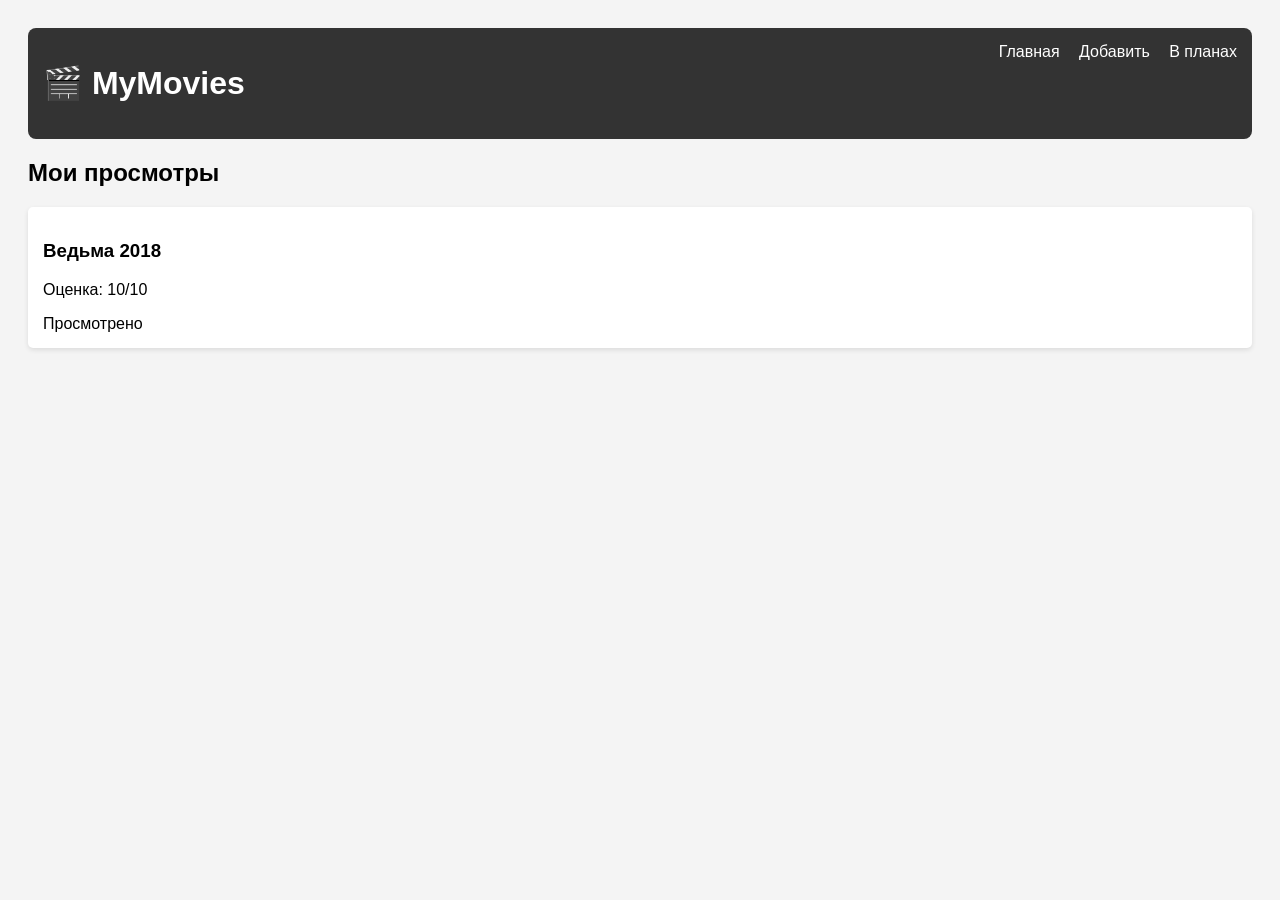
==== index.html @ 2dffd2ed "end" ====
<!DOCTYPE html>
<html lang="ru">
<head>
    <meta charset="UTF-8">
    <title>Кино дневник</title>
    <link rel="stylesheet" href="style.css">
</head>
<body>
    <header>
        <h1>🎬 MyMovies</h1>
        <nav>
            <a href="index.html">Главная</a>
            <a href="add_movie.html">Добавить</a>
            <a href="plans.html">В планах</a>
        </nav>
    </header>
    <main id="movie-list">
        <h2>Мои просмотры</h2>
        <div class="movie-card">
            <h3>Ведьма 2018</h3>
            <p>Оценка: 10/10</p>
            <span class="status">Просмотрено</span>
        </div>
    </main>
</body>
</html>
---- style.css ----
body { font-family: sans-serif; background: #f4f4f4; padding: 20px; }
header { display: flex; justify-content: space-between; background: #333; color: #fff; padding: 15px; border-radius: 8px; }
nav a { color: white; margin-left: 15px; text-decoration: none; }
.movie-card { background: white; padding: 15px; margin-top: 10px; border-radius: 5px; box-shadow: 0 2px 5px rgba(0,0,0,0.1); }
form { display: flex; flex-direction: column; gap: 10px; max-width: 400px; }
input, select, textarea, button { padding: 10px; border-radius: 4px; border: 1px solid #ccc; }
button { background: #28a745; color: white; cursor: pointer; }
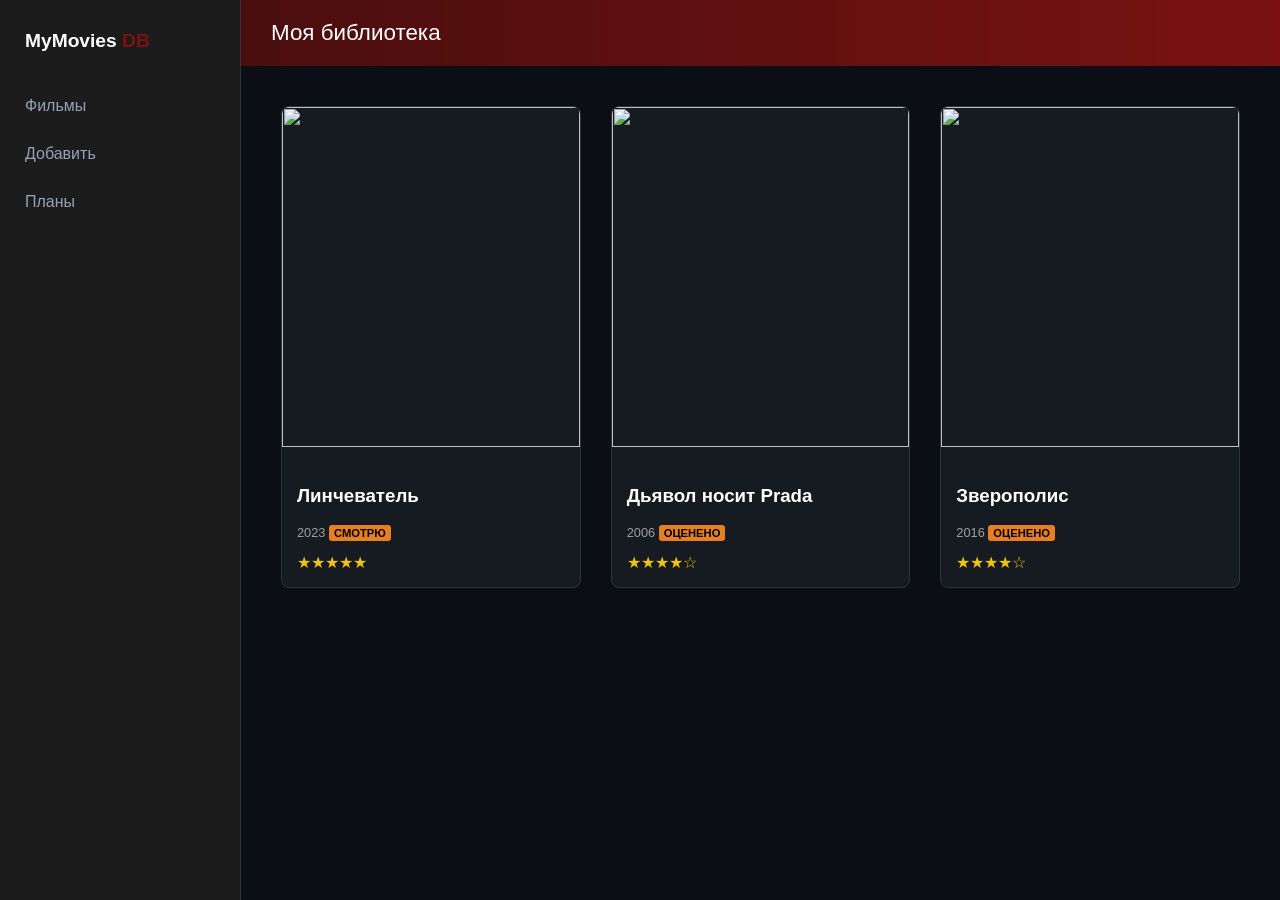
==== commit 6c6d6568: "lalal" ====
--- a/index.html
+++ b/index.html
@@ -2,25 +2,23 @@
 <html lang="ru">
 <head>
     <meta charset="UTF-8">
-    <title>Кино дневник</title>
+    <meta name="viewport" content="width=device-width, initial-scale=1.0">
+    <title>MyMovies DB</title>
     <link rel="stylesheet" href="style.css">
 </head>
 <body>
-    <header>
-        <h1>🎬 MyMovies</h1>
-        <nav>
-            <a href="index.html">Главная</a>
-            <a href="add_movie.html">Добавить</a>
-            <a href="plans.html">В планах</a>
-        </nav>
-    </header>
-    <main id="movie-list">
-        <h2>Мои просмотры</h2>
-        <div class="movie-card">
-            <h3>Ведьма 2018</h3>
-            <p>Оценка: 10/10</p>
-            <span class="status">Просмотрено</span>
-        </div>
-    </main>
+<nav class="sidebar">
+    <div class="logo">MyMovies <span>DB</span></div>
+    <a href="index.html">Фильмы</a>
+    <a href="add_movie.html">Добавить</a>
+    <a href="plans.html">Планы</a>
+</nav>
+    <div class="main-content">
+        <header>Моя библиотека</header>
+        <main class="content-area">
+            <div id="movie-list" class="movie-grid"></div>
+        </main>
+    </div>
+    <script src="index.js"></script>
 </body>
 </html>
--- a/style.css
+++ b/style.css
@@ -1,7 +1,101 @@
-body { font-family: sans-serif; background: #f4f4f4; padding: 20px; }
-header { display: flex; justify-content: space-between; background: #333; color: #fff; padding: 15px; border-radius: 8px; }
-nav a { color: white; margin-left: 15px; text-decoration: none; }
-.movie-card { background: white; padding: 15px; margin-top: 10px; border-radius: 5px; box-shadow: 0 2px 5px rgba(0,0,0,0.1); }
-form { display: flex; flex-direction: column; gap: 10px; max-width: 400px; }
-input, select, textarea, button { padding: 10px; border-radius: 4px; border: 1px solid #ccc; }
-button { background: #28a745; color: white; cursor: pointer; }+:root {
+    --bg-dark: #0b0e14;
+    --sidebar-bg: #1c1c1c;
+    --accent: #7a1212;
+    --text-main: #ffffff;
+    --text-dim: #94a3b8;
+}
+
+body {
+    margin: 0;
+    background-color: var(--bg-dark);
+    color: var(--text-main);
+    font-family: 'Inter', sans-serif;
+    display: flex;
+    height: 100vh;
+}
+
+.sidebar {
+    width: 240px;
+    background: var(--sidebar-bg);
+    border-right: 1px solid #2d343f;
+    display: flex;
+    flex-direction: column;
+}
+
+.logo { padding: 30px 25px; font-weight: bold; font-size: 1.2rem; }
+.logo span { color: var(--accent); }
+
+.sidebar a {
+    padding: 15px 25px;
+    color: var(--text-dim);
+    text-decoration: none;
+    transition: 0.2s;
+}
+
+.sidebar a.active {
+    color: #fff;
+    background: #252525;
+    border-left: 4px solid var(--accent);
+}
+
+.main-content { flex: 1; display: flex; flex-direction: column; }
+
+header {
+    background: linear-gradient(90deg, #4a0e0e, #7a1212);
+    padding: 20px 30px;
+    font-size: 1.4rem;
+}
+
+.content-area { padding: 40px; overflow-y: auto; }
+
+/* Сетка карточек */
+.movie-grid {
+    display: grid;
+    grid-template-columns: repeat(auto-fill, minmax(240px, 1fr));
+    gap: 30px;
+}
+
+.movie-card {
+    background: #161a21;
+    border-radius: 8px;
+    border: 1px solid #2d343f;
+    overflow: hidden;
+}
+
+.poster-wrapper img { width: 100%; height: 340px; object-fit: cover; }
+
+.card-info { padding: 15px; }
+
+.status-badge {
+    background: #e67e22;
+    color: #000;
+    font-size: 0.7rem;
+    padding: 2px 5px;
+    font-weight: bold;
+    border-radius: 3px;
+}
+
+.stars { color: #f1c40f; margin-top: 5px; }
+
+/* Форма добавления */
+.form-container { max-width: 800px; display: flex; flex-direction: column; gap: 20px; }
+.row { display: flex; gap: 20px; }
+.field { flex: 1; display: flex; flex-direction: column; gap: 8px; }
+.field label { font-size: 0.7rem; color: var(--text-dim); }
+input, select, textarea {
+    background: #111827;
+    border: 1px solid #1e293b;
+    padding: 12px;
+    color: #fff;
+    border-radius: 4px;
+}
+.save-btn {
+    background: var(--accent);
+    color: #fff;
+    border: none;
+    padding: 15px;
+    font-weight: bold;
+    cursor: pointer;
+    width: 200px;
+}
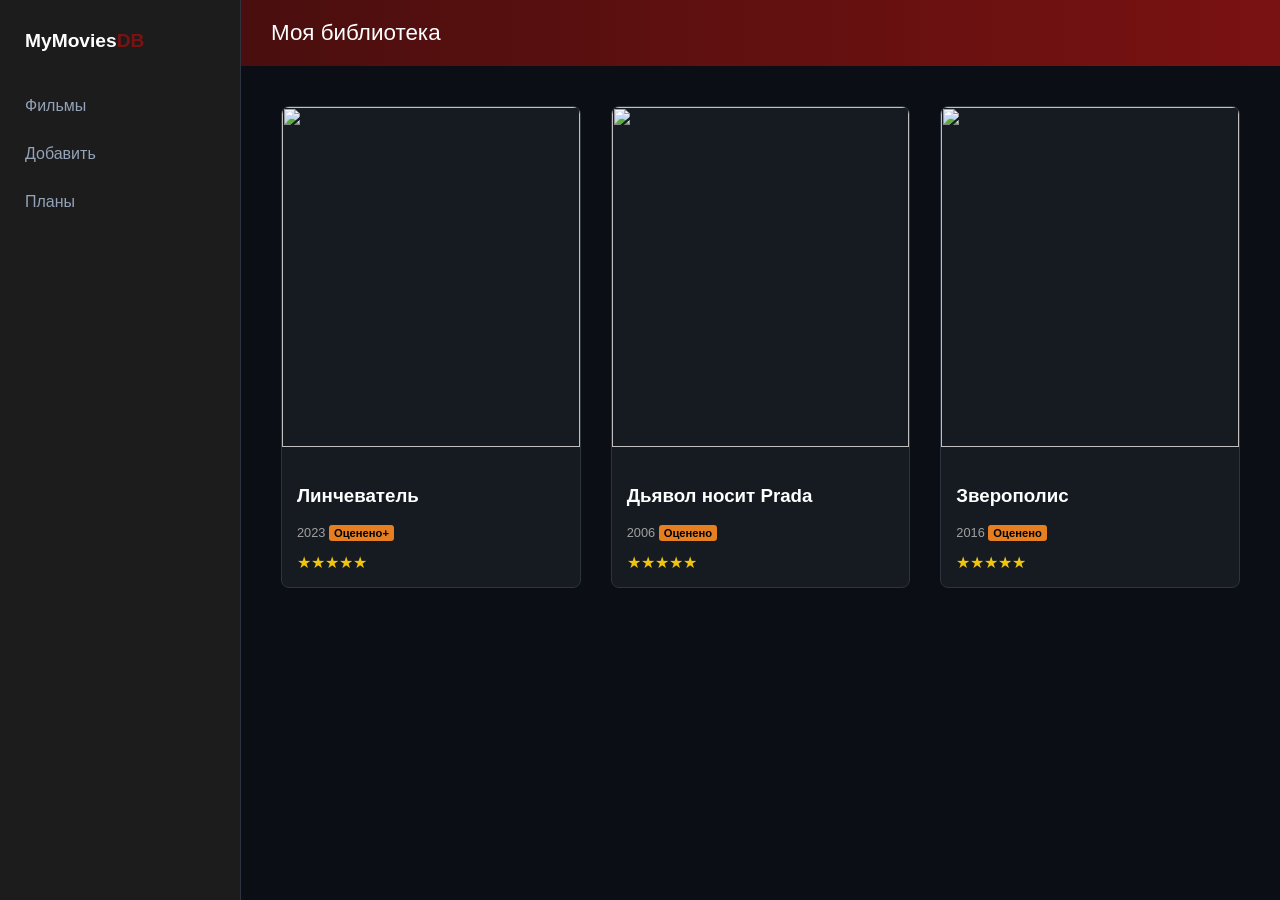
==== commit 0cc236ee: "редактирование" ====
--- a/index.html
+++ b/index.html
@@ -3,12 +3,12 @@
 <head>
     <meta charset="UTF-8">
     <meta name="viewport" content="width=device-width, initial-scale=1.0">
-    <title>MyMovies DB</title>
+    <title>MyMovies</title>
     <link rel="stylesheet" href="style.css">
 </head>
 <body>
 <nav class="sidebar">
-    <div class="logo">MyMovies <span>DB</span></div>
+    <div class="logo">MyMovies<span>DB</span></div>
     <a href="index.html">Фильмы</a>
     <a href="add_movie.html">Добавить</a>
     <a href="plans.html">Планы</a>
--- a/style.css
+++ b/style.css
@@ -49,7 +49,6 @@
 
 .content-area { padding: 40px; overflow-y: auto; }
 
-/* Сетка карточек */
 .movie-grid {
     display: grid;
     grid-template-columns: repeat(auto-fill, minmax(240px, 1fr));
@@ -78,7 +77,6 @@
 
 .stars { color: #f1c40f; margin-top: 5px; }
 
-/* Форма добавления */
 .form-container { max-width: 800px; display: flex; flex-direction: column; gap: 20px; }
 .row { display: flex; gap: 20px; }
 .field { flex: 1; display: flex; flex-direction: column; gap: 8px; }
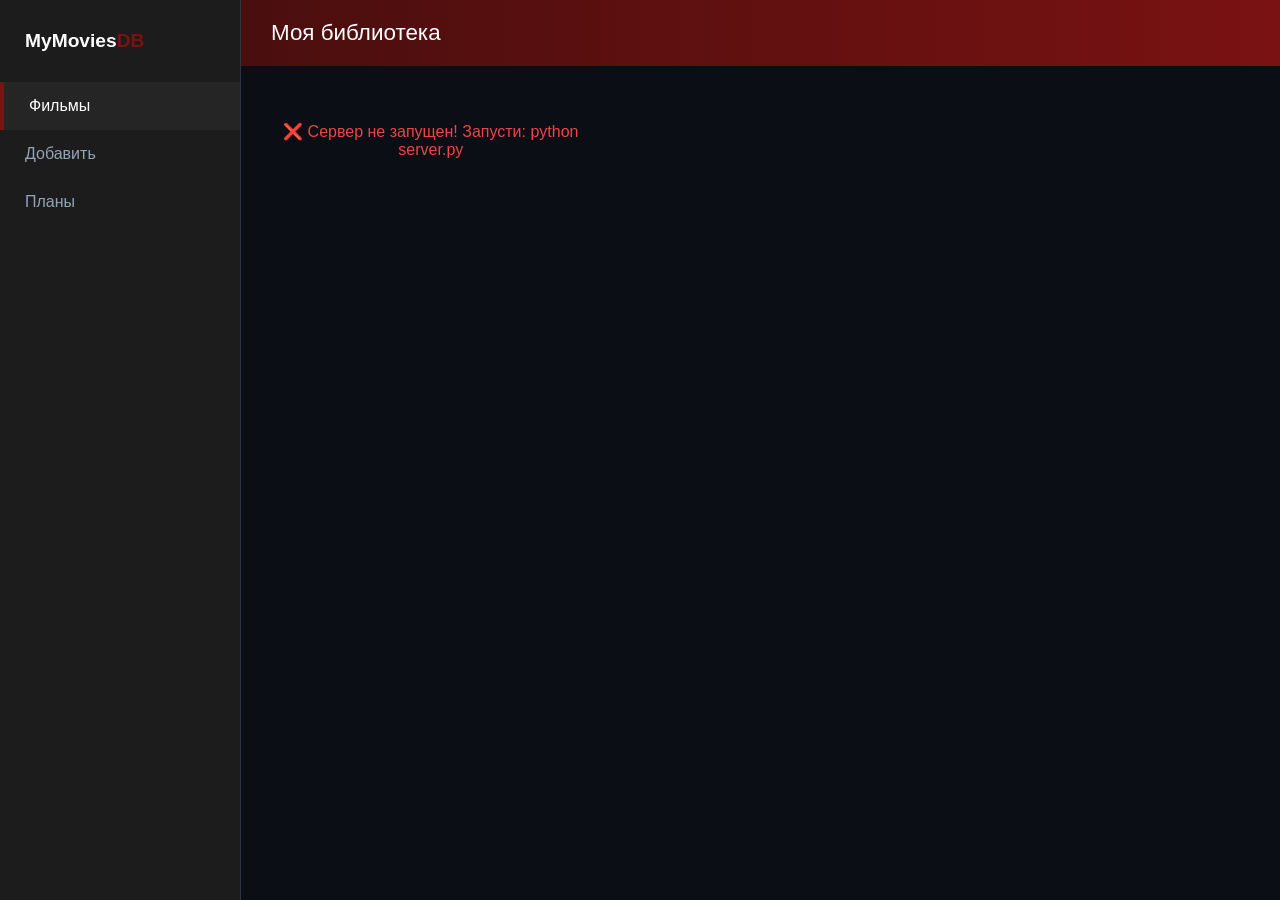
==== commit fae399f1: "python" ====
--- a/index.html
+++ b/index.html
@@ -9,16 +9,62 @@
 <body>
 <nav class="sidebar">
     <div class="logo">MyMovies<span>DB</span></div>
-    <a href="index.html">Фильмы</a>
+    <a href="index.html" class="active">Фильмы</a>
     <a href="add_movie.html">Добавить</a>
     <a href="plans.html">Планы</a>
 </nav>
-    <div class="main-content">
-        <header>Моя библиотека</header>
-        <main class="content-area">
-            <div id="movie-list" class="movie-grid"></div>
-        </main>
-    </div>
-    <script src="index.js"></script>
+<div class="main-content">
+    <header>Моя библиотека</header>
+    <main class="content-area">
+        <div id="movie-list" class="movie-grid"></div>
+    </main>
+</div>
+
+<script>
+    const API_URL = 'http://localhost:8000/api';
+    
+    async function loadMovies() {
+        try {
+            const response = await fetch(`${API_URL}/movies`);
+            const movies = await response.json();
+            
+            const container = document.getElementById('movie-list');
+            
+            if (movies.length === 0) {
+                container.innerHTML = '<p style="text-align: center; color: #94a3b8;">Нет фильмов. Добавьте первый!</p>';
+                return;
+            }
+            
+            container.innerHTML = movies.map(movie => `
+                <div class="movie-card">
+                    <div class="poster-wrapper">
+                        <img src="${movie.img || ''}" onerror="this.src='https://via.placeholder.com/300x450?text=No+Poster'">
+                    </div>
+                    <div class="card-info">
+                        <h3>${escapeHtml(movie.title)}</h3>
+                        <p style="font-size: 0.8rem; color: #a0a0a0;">
+                            ${movie.year || '—'} 
+                            <span class="status-badge">${movie.status || 'В планах'}</span>
+                        </p>
+                        <div class="stars">${movie.rating || '☆☆☆☆☆'}</div>
+                        ${movie.genre ? `<p style="font-size: 0.7rem; color: #94a3b8;">${escapeHtml(movie.genre)}</p>` : ''}
+                    </div>
+                </div>
+            `).join('');
+        } catch (error) {
+            console.error('Ошибка:', error);
+            document.getElementById('movie-list').innerHTML = 
+                '<p style="text-align: center; color: #ef4444;">❌ Сервер не запущен! Запусти: python server.py</p>';
+        }
+    }
+    
+    function escapeHtml(text) {
+        const div = document.createElement('div');
+        div.textContent = text;
+        return div.innerHTML;
+    }
+    
+    loadMovies();
+</script>
 </body>
 </html>
--- a/style.css
+++ b/style.css
@@ -96,4 +96,10 @@
     font-weight: bold;
     cursor: pointer;
     width: 200px;
+        transition: all 0.2s;
+}
+
+.save-btn:hover {
+    background: #9e1818;
+    transform: scale(1.02);
 }
